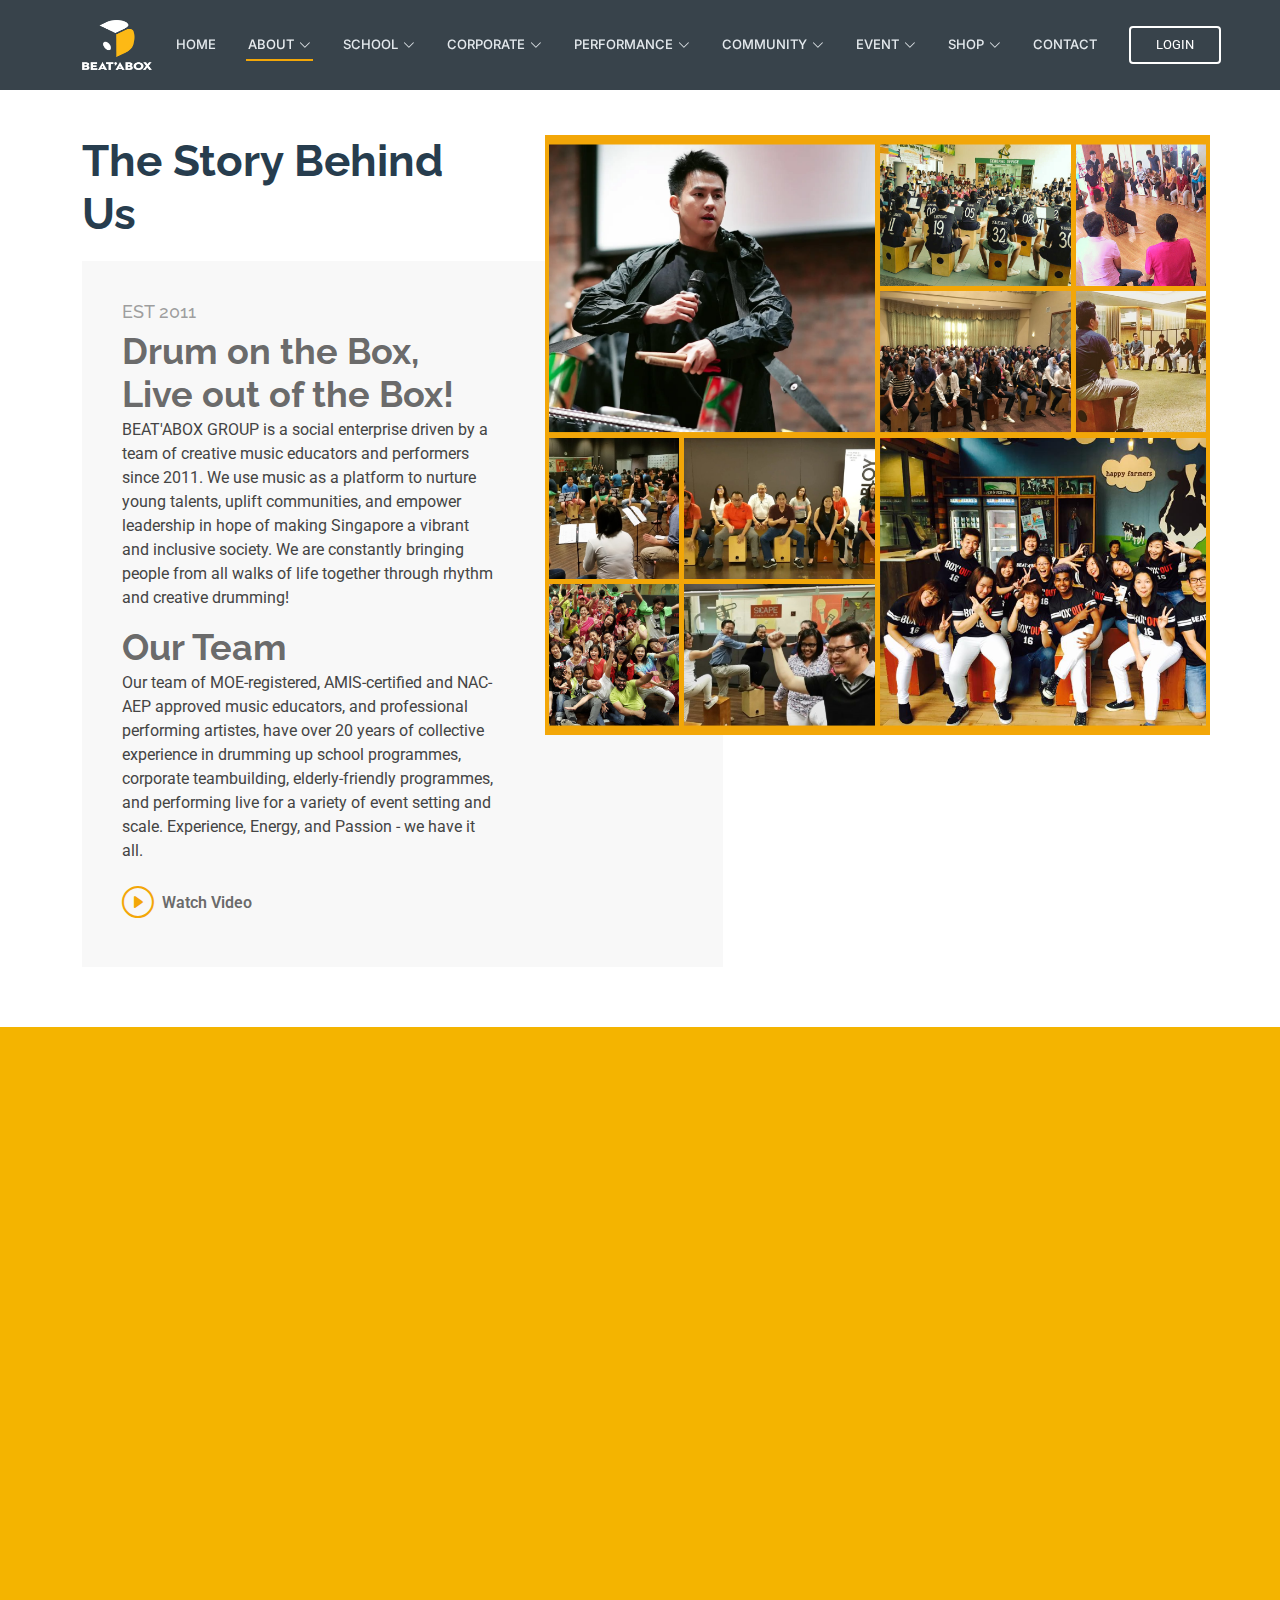
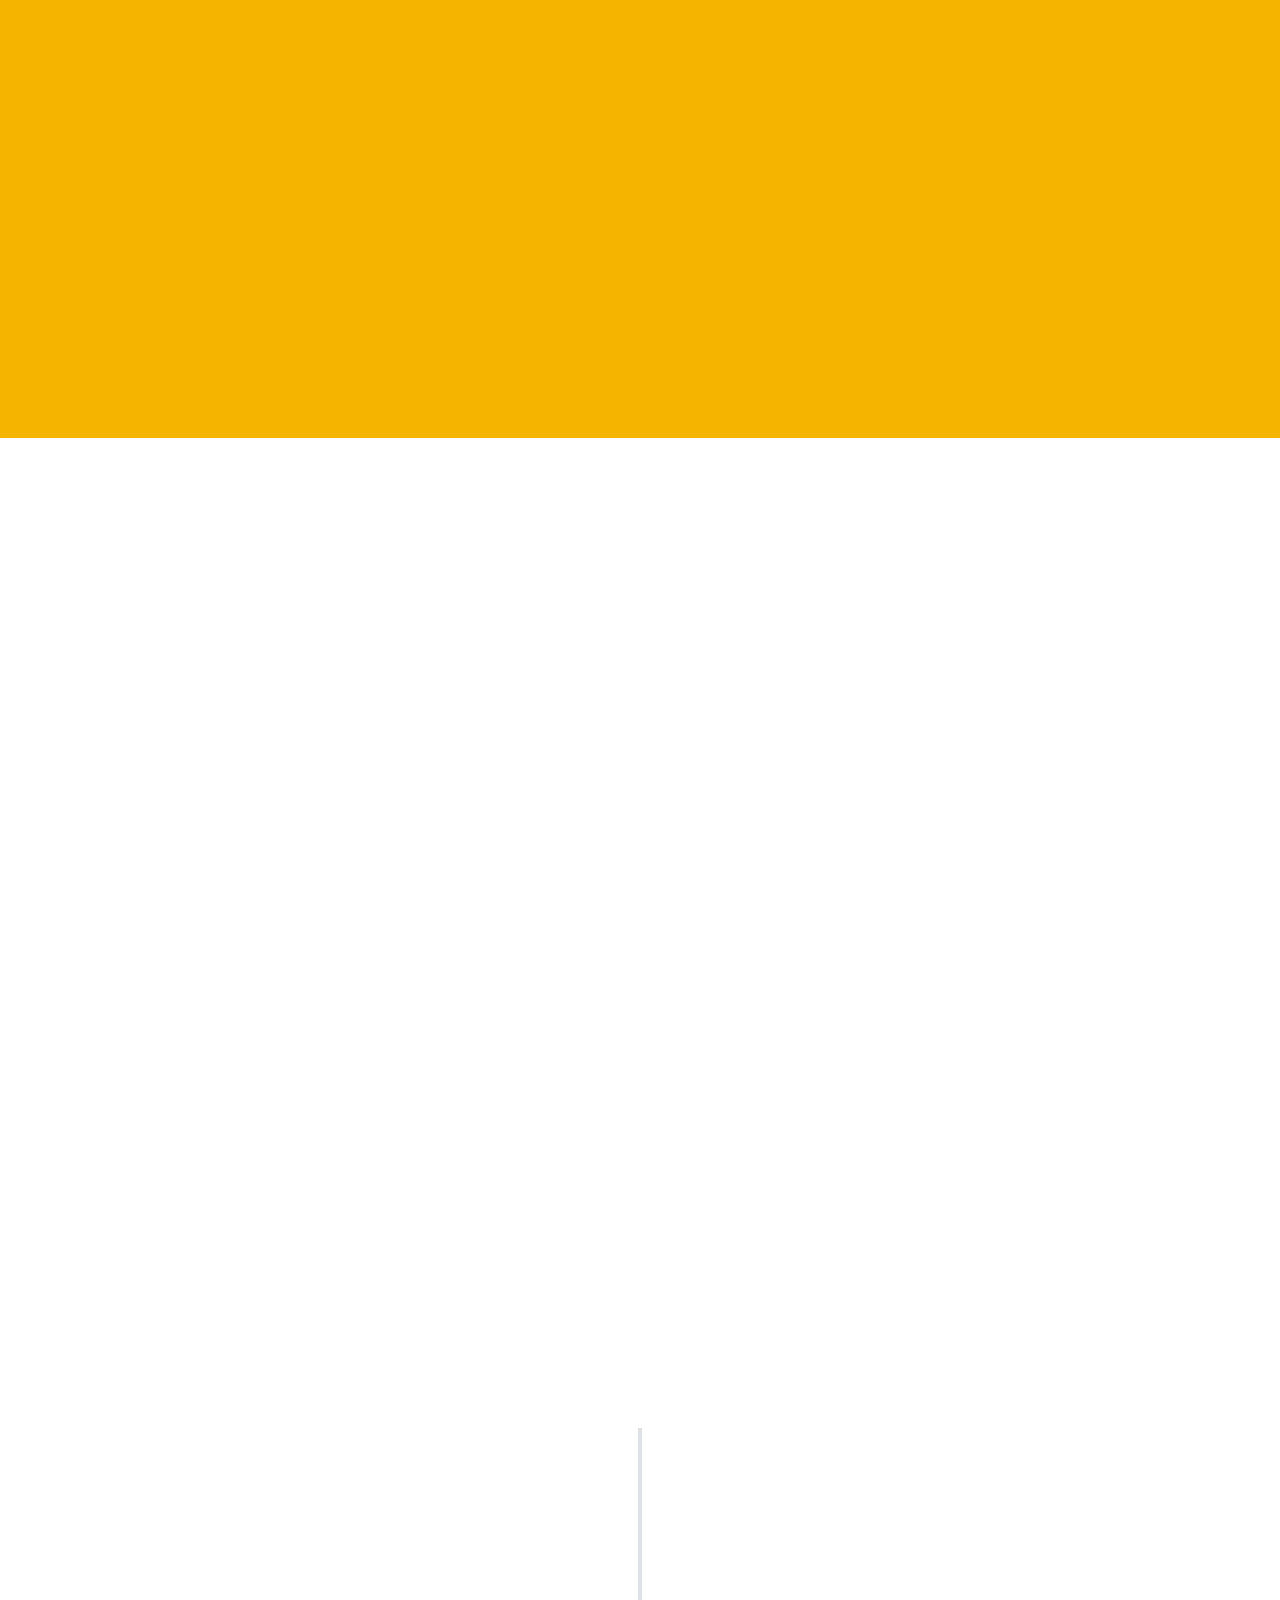
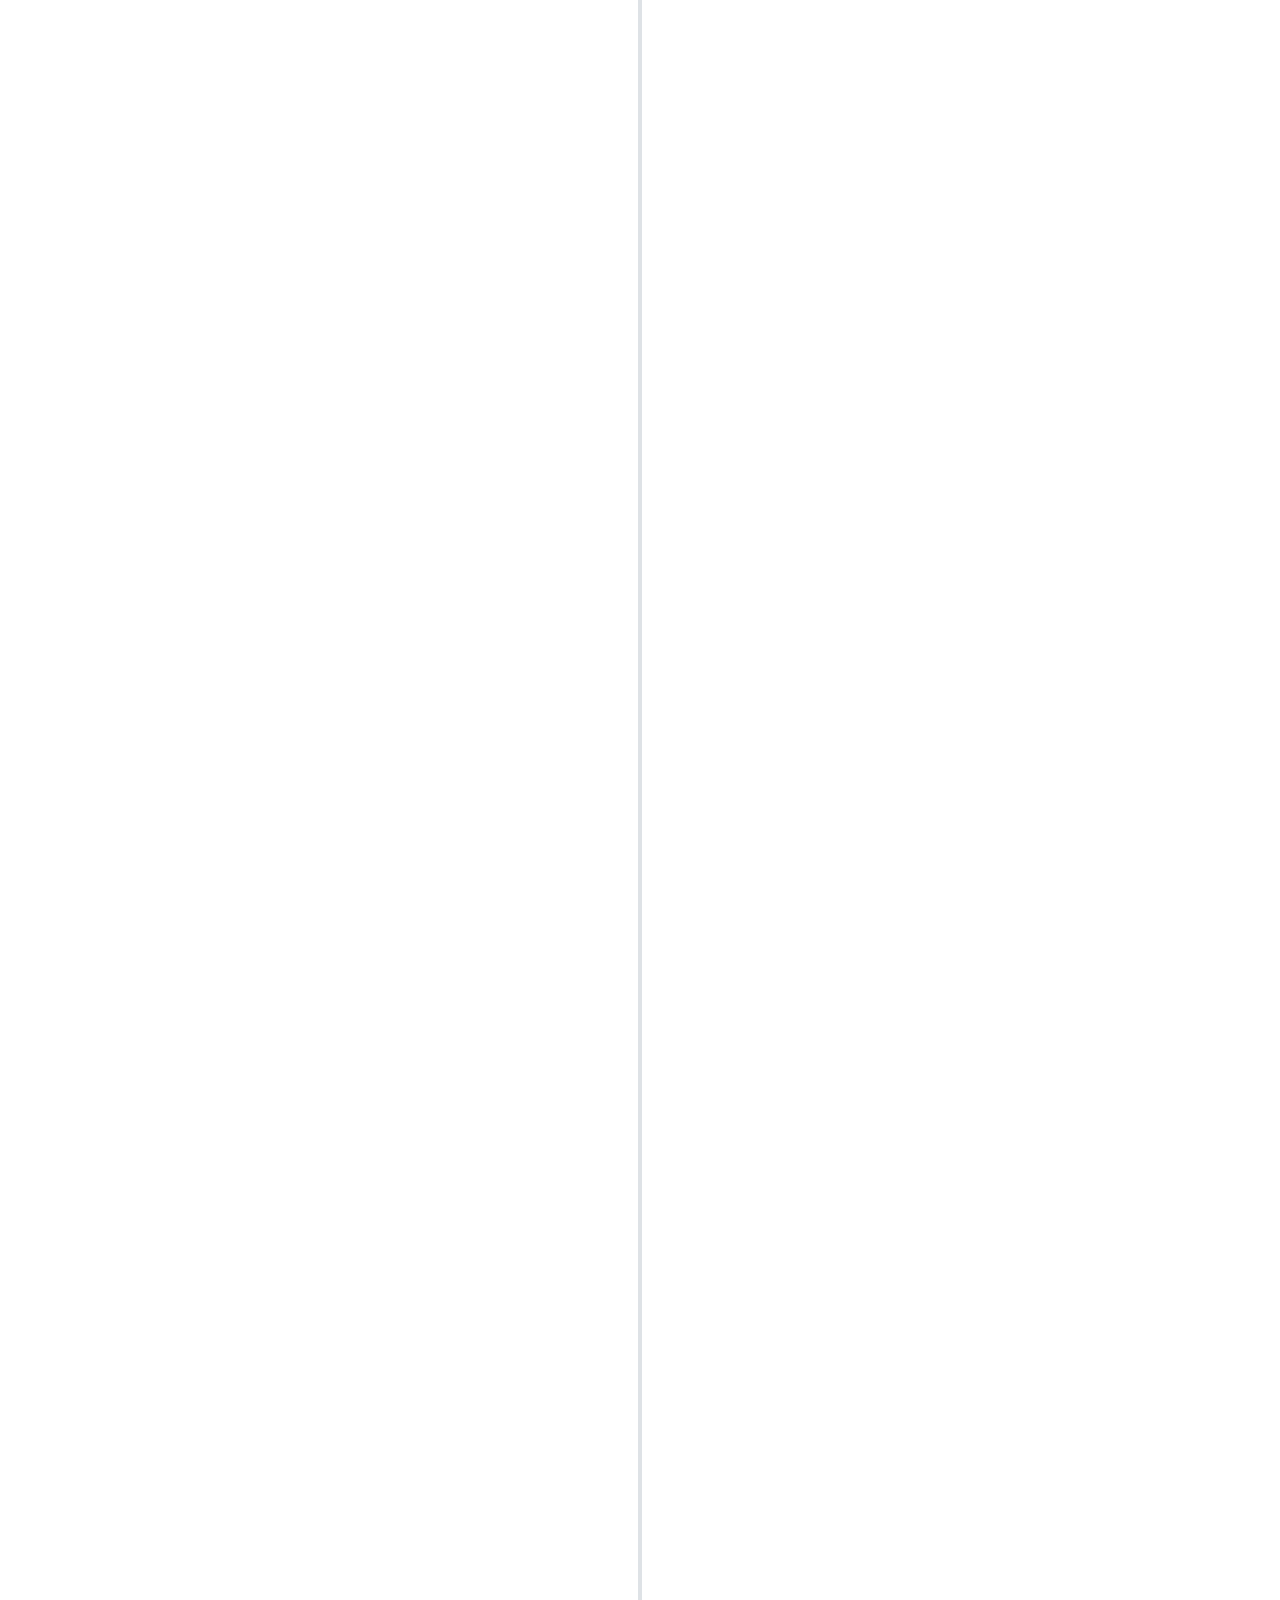
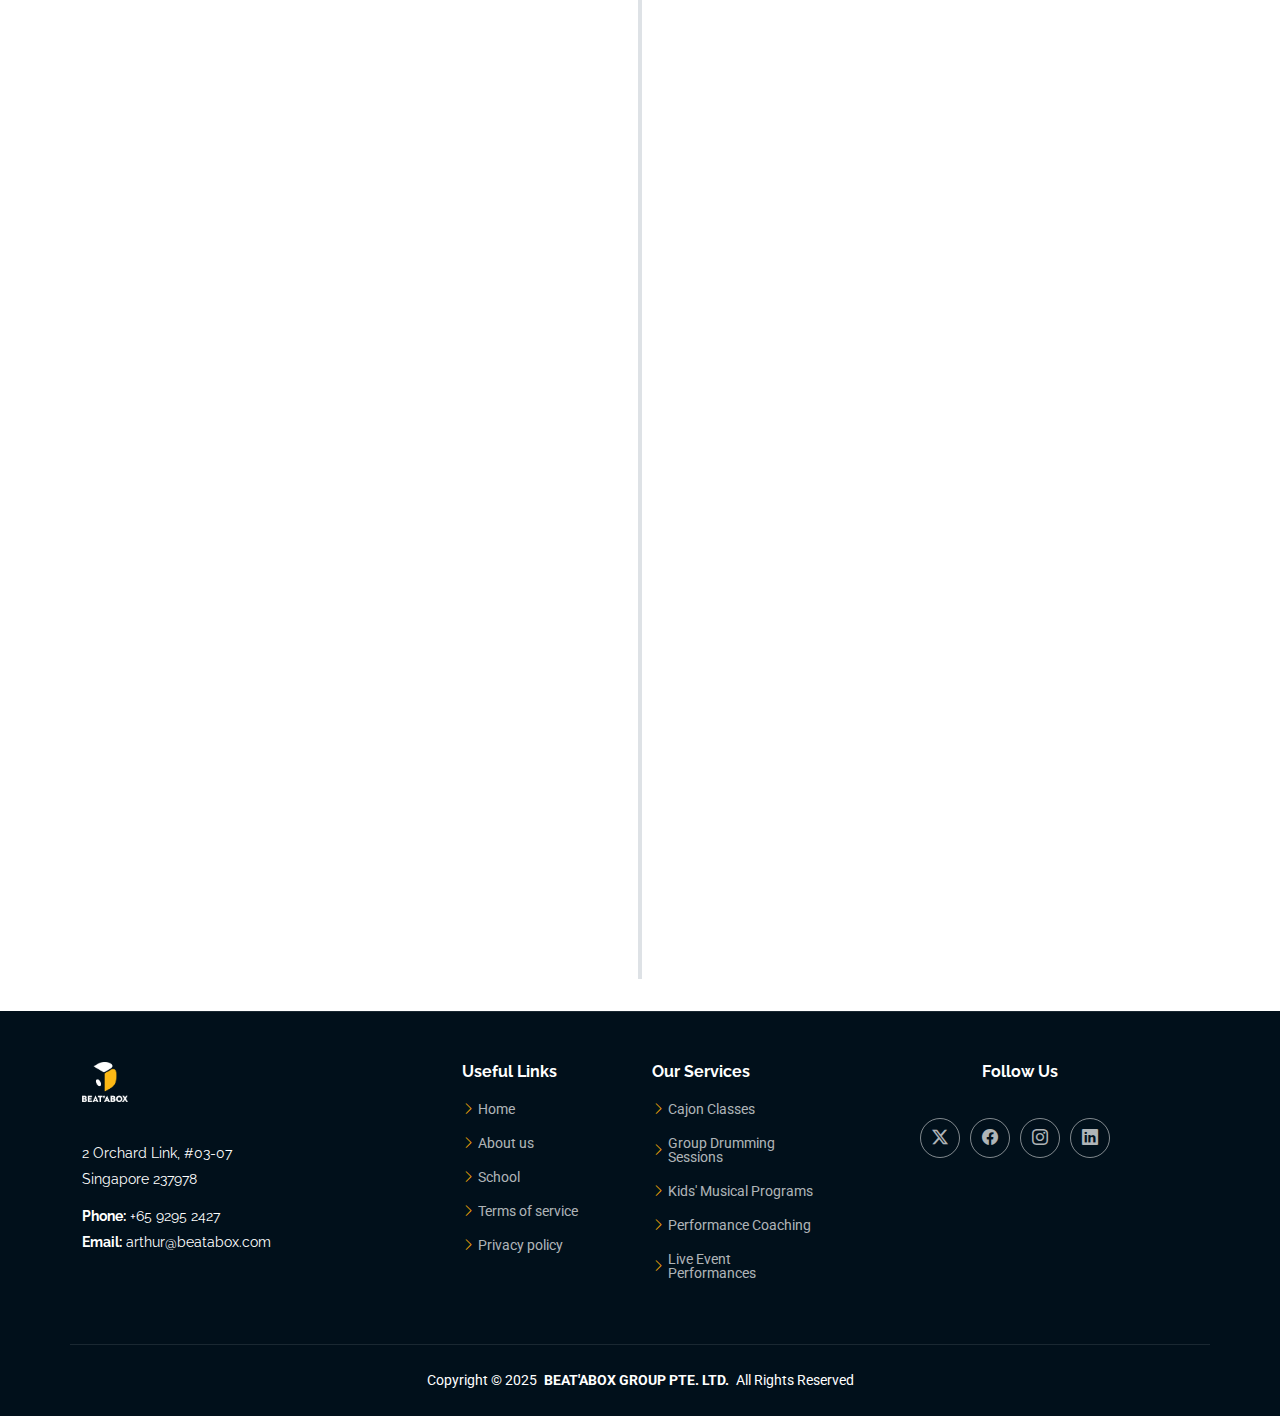
==== about.html @ a577ad25 "Initial commit" ====
<!DOCTYPE html>
<html lang="en">

<head>
  <meta charset="utf-8">
  <meta content="width=device-width, initial-scale=1.0" name="viewport">
  <title>BEAT'ABOX - Singapore's Largest Cajon School | Music & Performances</title>
  <meta name="description" content="">
  <meta name="keywords" content="">

  <!-- Favicons -->
  <link href="assets/media/beatabox-fav.ico" rel="icon">
  <link href="assets/img/apple-touch-icon.png" rel="apple-touch-icon">

  <!-- Fonts -->
  <link href="https://fonts.googleapis.com" rel="preconnect">
  <link href="https://fonts.gstatic.com" rel="preconnect" crossorigin>
  <link href="https://fonts.googleapis.com/css2?family=Roboto:ital,wght@0,100;0,300;0,400;0,500;0,700;0,900;1,100;1,300;1,400;1,500;1,700;1,900&family=Raleway:ital,wght@0,100;0,200;0,300;0,400;0,500;0,600;0,700;0,800;0,900;1,100;1,200;1,300;1,400;1,500;1,600;1,700;1,800;1,900&family=Inter:wght@100;200;300;400;500;600;700;800;900&display=swap" rel="stylesheet">

  <!-- Vendor CSS Files -->
  <link href="assets/vendor/bootstrap/css/bootstrap.min.css" rel="stylesheet">
  <link href="assets/vendor/bootstrap-icons/bootstrap-icons.css" rel="stylesheet">
  <link href="assets/vendor/aos/aos.css" rel="stylesheet">
  <link href="assets/vendor/glightbox/css/glightbox.min.css" rel="stylesheet">
  <link href="assets/vendor/swiper/swiper-bundle.min.css" rel="stylesheet">

  <!-- Main CSS File -->
  <link href="assets/css/main.css" rel="stylesheet">

</head>
<body class="about-page">

    <header id="header" class="header about-head d-flex align-items-center fixed-top">
        <div class="container-fluid container-xl position-relative d-flex align-items-center">
    
          <a href="index.html" class="logo d-flex align-items-center me-auto">
            <!-- Uncomment the line below if you also wish to use an image logo -->
            <!-- <img src="assets/img/logo.png" alt=""> -->
            <img src="assets/media/Beatabox_Logo.png" alt="beatabox-logo">
          </a>
    
          <nav id="navmenu" class="navmenu">
            <ul>
              <li><a href="index.html">HOME</a></li>
    
              <li class="dropdown"><a href="#about" class="active"><span>ABOUT</span> <i class="bi bi-chevron-down toggle-dropdown"></i></a>
                <ul>
                  <li><a href="about.html#about">OUR STORY</a></li>
                  <li><a href="about.html#founder">OUR FOUNDER</a></li> 
                  <li><a href="about.html#mission">OUR PORTFOLIO</a></li>
                </ul>
              </li>
    
              <li class="dropdown"><a href="school.html"><span>SCHOOL</span> <i class="bi bi-chevron-down toggle-dropdown"></i></a>
                <ul>
                  <li><a href="school.html#nac-aep-school">NAC-AEP PROGRAMMES</a></li>
                  <li><a href="school.html#moe-school">MOE PROGRAMMES</a></li>
                  <li><a href="school.html#enrichment">ENRICHMENT WORKSHOPS</a></li>
                  <li><a href="school.html#assembly">ASSEMBLY PROGRAMMES</a></li>
                  <li><a href="school.html#international">INTERNATIONAL SCHOOLS</a></li>
                  <li><a href="school.html#cajon">CAJON CLASS</a></li>
                </ul>
              </li>
    
              <li class="dropdown"><a href="corporate.html"><span>CORPORATE</span> <i class="bi bi-chevron-down toggle-dropdown"></i></a>
                <ul>
                  <li><a href="corporate.html#corporate">TEAM BUILDING</a></li>
                  <li><a href="corporate.html#corporate">PERFORMANCE TRAINING</a></li>
                  <li><a href="corporate.html#corporate">CREATIVE CONSULTANCY</a></li>
                </ul>
              </li>
    
              <li class="dropdown"><a href="performance.html"><span>PERFORMANCE</span> <i class="bi bi-chevron-down toggle-dropdown"></i></a>
                <ul>
                  <li><a href="performance.html#dnd-show">D&D SHOW</a></li>
                  <li><a href="performance.html#opening-ceremony">OPENING CEREMONY</a></li>
                  <li><a href="performance.html#festive-themed">FESTIVE THEMED</a></li>
                </ul>
              </li>
    
              <li class="dropdown"><a href="community.html"><span>COMMUNITY</span> <i class="bi bi-chevron-down toggle-dropdown"></i></a>
                <ul>
                  <li><a href="community.html#weCare">WECARE PROGRAMMES</a></li>
                  <li><a href="community.html#holistic">HOLISTIC PROGRAMMES</a></li>
                  <li><a href="community.html#festive">FESTIVE PROGRAMMES</a></li>
                </ul>
              </li>
    
              <li class="dropdown"><a href="event.html"><span>EVENT</span> <i class="bi bi-chevron-down toggle-dropdown"></i></a>
                <ul>
                  <li><a href="event.html#box-out">BOX'OUT</a></li>
                  <li><a href="event.html#co-branded">CO-BRANDED FESTIVALS</a></li>
                  <li><a href="event.html#sustainable">SUSTAINABLE INITIATIVES</a></li>
                  <li><a href="event.html#pop-up">POP-UP KIOSKS</a></li>
                  <li><a href="event.html#accelerate">ACCELERATE MASTERCLASSES</a></li>
                </ul>
              </li>
    
              <li class="dropdown"><a href="shop.html"><span>SHOP</span> <i class="bi bi-chevron-down toggle-dropdown"></i></a>
                <ul>
                  <li><a href="shop.html">CART</a></li>
                  <li><a href="shop.html">CHECKOUT</a></li>
                </ul>
              </li>
    
              <li><a href="contact.html">CONTACT</a></li>
            </ul>
            <i class="mobile-nav-toggle d-xl-none bi bi-list"></i>
          </nav>
    
          <a class="cta-btn" href="login.html">LOGIN</a>
    
        </div>
      </header>

  <main class="main">


    <!-- About Section -->
    <section id="about" class="about section about-main">

      <div class="container">

        <div class="row position-relative">

          <div class="col-lg-7 about-img" data-aos="zoom-out" data-aos-delay="200">
            <img src="assets/media/About/photo-collage.png"  class="glightbox" style="border: #f3a708 4px solid;">
            </div>

          <div class="col-lg-7" data-aos="fade-up" data-aos-delay="100">
            <h2 class="inner-title">The Story Behind Us</h2>
            <div class="our-story">
              <h4>Est 2011</h4>
              <h3 style="margin-bottom: 2px;">Drum on the Box, Live out of the Box!</h3>
              <p>BEAT'ABOX GROUP is a social enterprise driven by a team of creative music educators and performers since 2011. We use music as a platform to nurture young talents, 
                uplift communities,  and empower leadership in hope of making Singapore a vibrant and inclusive society. We are constantly bringing people from all walks of life 
                together through rhythm and creative drumming!</p>
             
                <h3 style="margin-bottom: 2px;">Our Team</h3>
                <p>Our team of MOE-registered, AMIS-certified and NAC-AEP approved music educators, and professional performing artistes, 
                  have over  20 years of collective experience in drumming up school programmes, corporate teambuilding, elderly-friendly programmes, 
                  and performing live for a variety of event setting and scale. Experience, Energy, and Passion - we have it all. </p>

              <div class="watch-video d-flex align-items-center position-relative">
                <i class="bi bi-play-circle"></i>
                <a href="assets/media/About/fire.mp4?autoplay=1" class="glightbox stretched-link">Watch Video</a>
              </div>
            </div>
          </div>

        </div>

      </div>

    </section><!-- /About Section -->
 
    <!-- founder Section -->
    <section id="founder" class="founder section mustard-orange about founder-main">
      <div class="container">

        <div class="row position-relative">

          <div class="col-lg-7 about-img" data-aos="zoom-out" data-aos-delay="200">
            <img src="assets/media/About/arthur choo.png"  class="glightbox" style="border: #696764 4px solid;">
            </div>

          <div class="col-lg-7" data-aos="fade-up" data-aos-delay="100">
            <h2 class="inner-title">Our Founder/Chief Educator</h2>
            <div class="our-story">
              <h3 style="margin-bottom: 2px;">Arthur Choo</h3>
              <p>Arthur is an established Singaporean music entrepreneur-educator with over 20 years of teaching and performing experience. 
                Fondly remembered as the man who started with one cajon, he founded BEAT’ABOX in 2011 with the ambition to create a vibrant arts scene in Singapore. 
                Over the years, BEAT’ABOX GROUP has grown to become Singapore’s leading Cajon powerhouse, delivering over 300 performances and workshops to more 
                than 30,000 participants across the region. </p>
             
                <p>As a business owner, Arthur is attuned to current affairs and environmental issues. He recognises the importance of spearheading sustainability efforts, 
                  especially for a small country like Singapore. After months of R&D, he successfully piloted the first series of green drums and launched Singapore’s 
                  first innovative-recycled drumming group, Green Drumming. After an electrifying debut performance at Singapore Expo in 2019, Green Drumming continued to make a 
                  sustainable statement at numerous prolific events including Singapore Countdown, Chinese New Year, National Day Parade, and F1 Grand Prix. Today, 
                  Green Drumming has evolved into a full-fledged creative service provider for performances, school programmes, corporate teambuilding and community initiatives.</p>

            </div>
          </div>

        </div>

      </div>
    </section><!-- /founder Section -->

    <!-- mission Section -->
    <section id="mission" class="mission section">

      <div class="container" data-aos="fade-up">
        <div class="our-story sub-story" data-aos="fade-up" data-aos-delay="100" >
        <p>In 2020, Arthur emerged as one of the winners for the Singapore Young Entrepreneurs Award (SYEA) Quality Education and Responsible Supply Chain categories. 
          During the pandemic, he pivoted BEAT’ABOX Group and Green Drumming to provide online tutorials, empowering over 500 students to stay socially engaged through rhythm.</p>

          <p>In 2023, Arthur attained a Doctorate in Philosophy (Social Works) and is currently taking his Doctorate in Business Administration.</p>

          <p>With Artificial Intelligence (AI) now making waves across industries including the arts, he is inspired to bridge the gap between technology and humanity. 
            He recently founded A.I.R Technology Pte Ltd, an innovative company specialising in developing rhythm-based mobile applications with a mission to foster 
            greater inclusivity in society. The company’s first rhythm game application, Air Drumming is currently under development. </p>
        </div>
      </div>

      <!-- Section Title -->
      <div class="container section-title mt-5" data-aos="fade-up">
        <h2>What We Stand For</h2>
        <p>Our Purpose, Passion, and Path</p>
      </div><!-- End Section Title -->

      <div class="container" data-aos="fade-up" data-aos-delay="100">

        <div class="row gy-4">

          <div class="col-lg-4 col-md-6" data-aos="fade-up" data-aos-delay="100">
            <div class="mission-item item-cyan position-relative">
              <div class="icon">
                <svg width="100" height="100" viewBox="0 0 600 600" xmlns="http://www.w3.org/2000/svg">
                  <path stroke="none" stroke-width="0" fill="#f5f5f5" d="M300,521.0016835830174C376.1290562159157,517.8887921683347,466.0731472004068,529.7835943286574,510.70327084640275,468.03025145048787C554.3714126377745,407.6079735673963,508.03601936045806,328.9844924480964,491.2728898941984,256.3432110539036C474.5976632858925,184.082847569629,479.9380746630129,96.60480741107993,416.23090153303,58.64404602377083C348.86323505073057,18.502131276798302,261.93793281208167,40.57373210992963,193.5410806939664,78.93577620505333C130.42746243093433,114.334589627462,98.30271207620316,179.96522072025542,76.75703585869454,249.04625023123273C51.97151888228291,328.5150500222984,13.704378332031375,421.85034740162234,66.52175969318436,486.19268352777647C119.04800174914682,550.1803526380478,217.28368757567262,524.383925680826,300,521.0016835830174"></path>
                </svg>
                <i class="bi bi-bounding-box-circles"></i>
              </div>
              <a class="stretched-link">
                <h3>Our Mission</h3>
              </a>
              <p>Make rhythm possible for everyone, To inspire creativity, foster community, and promote sustainability through the power of rhythm.</p>
            </div>
          </div>

          <div class="col-lg-4 col-md-6" data-aos="fade-up" data-aos-delay="200">
            <div class="mission-item item-orange position-relative">
              <div class="icon">
                <svg width="100" height="100" viewBox="0 0 600 600" xmlns="http://www.w3.org/2000/svg">
                  <path stroke="none" stroke-width="0" fill="#f5f5f5" d="M300,582.0697525312426C382.5290701553225,586.8405444964366,449.9789794690241,525.3245884688669,502.5850820975895,461.55621195738473C556.606425686781,396.0723002908107,615.8543463187945,314.28637112970534,586.6730223649479,234.56875336149918C558.9533121215079,158.8439757836574,454.9685369536778,164.00468322053177,381.49747125262974,130.76875717737553C312.15926192815925,99.40240125094834,248.97055460311594,18.661163978235184,179.8680185752513,50.54337015887873C110.5421016452524,82.52863877960104,119.82277516462835,180.83849132639028,109.12597500060166,256.43424936330496C100.08760227029461,320.3096726198365,92.17705696193138,384.0621239912766,124.79988738764834,439.7174275375508C164.83382741302287,508.01625554203684,220.96474134820875,577.5009287672846,300,582.0697525312426"></path>
                </svg>
                <i class="bi bi-easel"></i>
              </div>
              <a class="stretched-link">
                <h3>Our Vision</h3>
              </a>
              <p>Be the leading rhythm-based edutainment provider in the world where music unites, inspires, and drives positive change with sustainability at its core.</p>
            </div>
          </div>

          <div class="col-lg-4 col-md-6" data-aos="fade-up" data-aos-delay="300">
            <div class="mission-item item-teal position-relative">
              <div class="icon">
                <svg width="100" height="100" viewBox="0 0 600 600" xmlns="http://www.w3.org/2000/svg">
                  <path stroke="none" stroke-width="0" fill="#f5f5f5" d="M300,541.5067337569781C382.14930387511276,545.0595476570109,479.8736841581634,548.3450877840088,526.4010558755058,480.5488172755941C571.5218469581645,414.80211281144784,517.5187510058486,332.0715597781072,496.52539010469104,255.14436215662573C477.37192572678356,184.95920475031193,473.57363656557914,105.61284051026155,413.0603344069578,65.22779650032875C343.27470386102294,18.654635553484475,251.2091493199835,5.337323636656869,175.0934190732945,40.62881213300186C97.87086631185822,76.43348514350839,51.98124368387456,156.15599469081315,36.44837278890362,239.84606092416172C21.716077023791087,319.22268207091537,43.775223500013084,401.1760424656574,96.891909868211,461.97329694683043C147.22146801428983,519.5804099606455,223.5754009179313,538.201503339737,300,541.5067337569781"></path>
                </svg>
                <i class="bi bi-calendar4-week"></i>
              </div>
              <a class="stretched-link">
                <h3>Our Journey</h3>
              </a>
              <p>Drumming the rhythm of life for over a decade, From one cajon to Singapore’s rhythmic powerhouse, we’ve empowered communities and pioneered Green Drumming to make music inclusive and impactful.</p>
            </div>
          </div>

        </div>

      </div>

    </section><!-- /mission Section -->

    <!-- timeline Section -->
    <section id="timeline" class="timeline section">

      <!-- Section Title -->
      <div class="container section-title" data-aos="fade-up">
        <h2>Our Timeline</h2>
        <p>The Rhythm of Our Growth</p>
      </div><!-- End Section Title -->

      <div class="container" data-aos="fade-up" data-aos-delay="100">

        <div class="timeline">
          <!-- 2011 -->
          <div class="timeline-item" data-aos="fade-up" data-aos-delay="100">
            <div class="timeline-point"></div>
            <div class="timeline-content">
              <h5>2011</h5>
              <p>Founded BEAT'ABOX group with a mission to inspire and empower everyone through rhythm.</p>
            </div>
          </div>
          <!-- 2012 -->
          <div class="timeline-item" data-aos="fade-up" data-aos-delay="200">
            <div class="timeline-point"></div>
            <div class="timeline-content">
              <h5>2012</h5>
              <p>First official public performance and setting the tone for our future growth.</p>
            </div>
          </div>

          <!-- 2013 -->
          <div class="timeline-item" data-aos="fade-up" data-aos-delay="100">
            <div class="timeline-point"></div>
            <div class="timeline-content">
              <h5>2013</h5>
              <p>Bringing over 1,000 individuals together at Singapore's Largest Cajon Festival, BOX'OUT.</p>
            </div>
          </div>

          <!-- 2014 -->
          <div class="timeline-item" data-aos="fade-up" data-aos-delay="200">
            <div class="timeline-point"></div>
            <div class="timeline-content">
              <h5>2014</h5>
              <p>BOX'OUT returns for second edition, bigger and better, we brought together a larger audience.</p>
            </div>
          </div>

          <!-- 2015 -->
          <div class="timeline-item" data-aos="fade-up" data-aos-delay="100">
            <div class="timeline-point"></div>
            <div class="timeline-content">
              <h5>2015</h5>
              <p>Celebrating Youth & Music at SHINE Festival, Representing Singapore at Sacheon Percussion Festival, and BOX'OUT's Final Edition</p>
            </div>
          </div>
    
          <!-- 2016 -->
          <div class="timeline-item" data-aos="fade-up" data-aos-delay="200">
            <div class="timeline-point"></div>
            <div class="timeline-content">
              <h5>2016</h5>
              <p>Performed at President Star Charity ShowCelebrating the new year with Singaporeans live at MediaCorp Countdown Party</p>
            </div>
          </div>
    
          <!-- 2017 -->
          <div class="timeline-item" data-aos="fade-up" data-aos-delay="100">
            <div class="timeline-point"></div>
            <div class="timeline-content">
              <h5>2017</h5>
              <p>Beat'ABox had the honor of performing at the prestigious Crescendo Musical, an event that brought together exceptional talent from across the region.</p>
            </div>
          </div>
    
          <!-- 2018 -->
          <div class="timeline-item" data-aos="fade-up" data-aos-delay="200">
            <div class="timeline-point"></div>
            <div class="timeline-content">
              <h5>2018</h5>
              <p>Expanded to include corporate teambuilding and community outreach programs.</p>
            </div>
          </div>

          <!-- 2019 -->
          <div class="timeline-item" data-aos="fade-up" data-aos-delay="100">
            <div class="timeline-point"></div>
            <div class="timeline-content">
              <h5>2019</h5>
              <p>Spearheading sustainable arts with Green Drumming by BEAT'ABOX, Celebrating Chinese New Year with Singaporeans live on MediaCorp Ch8.</p>
            </div>
          </div>

          <!-- 2020 -->
          <div class="timeline-item" data-aos="fade-up" data-aos-delay="200">
            <div class="timeline-point"></div>
            <div class="timeline-content">
              <h5>2020</h5>
              <p>Hyping up the crowd live at Singapore Countdown Party</p>
            </div>
          </div>

          <!-- 2021 -->
          <div class="timeline-item" data-aos="fade-up" data-aos-delay="100">
            <div class="timeline-point"></div>
            <div class="timeline-content">
              <h5>2021</h5>
              <p>Released "Together Now" music video with 500+ youth talents, surpassing 100,000 views. Partnered with NAC to create a 5-episode Cajon tutorial series, engaging youths during the pandemic.</p>
            </div>
          </div>

          <!-- 2022 -->
          <div class="timeline-item" data-aos="fade-up" data-aos-delay="200">
            <div class="timeline-point"></div>
            <div class="timeline-content">
              <h5>2022 & Beyond</h5>
              <p>Empowering over 10,000 Singaporeans from all walks of life, ages, sectors with rhythm!
                Drumming up joy and fun with schools, corporates, government organisations, NGOs</p>
            </div>
          </div>

        </div>

      </div>

    </section><!-- /Clients Section -->

  </main>

  <footer id="footer" class="footer dark-background">

    <div class="container footer-top">
      <div class="row gy-4">
        <div class="col-lg-4 col-md-6 footer-about">
          <a href="index.html" class="logo d-flex align-items-center">
            <img src="assets/media/Beatabox_Logo.png" alt="beatabox-logo">
          </a>
          <div class="footer-contact pt-3">
            <p>2 Orchard Link, #03-07</p>
            <p>Singapore 237978</p>
            <p class="mt-3"><strong>Phone:</strong> <span>+65 9295 2427</span></p>
            <p><strong>Email:</strong> <span>arthur@beatabox.com</span></p>
          </div>
        </div>

        <div class="col-lg-2 col-md-3 footer-links">
          <h4>Useful Links</h4>
          <ul>
            <li><i class="bi bi-chevron-right"></i> <a href="index.html">Home</a></li>
            <li><i class="bi bi-chevron-right"></i> <a href="#about">About us</a></li>
            <li><i class="bi bi-chevron-right"></i> <a href="school.html">School</a></li>
            <li><i class="bi bi-chevron-right"></i> <a href="#">Terms of service</a></li>
            <li><i class="bi bi-chevron-right"></i> <a href="#">Privacy policy</a></li>
          </ul>
        </div>

        <div class="col-lg-2 col-md-3 footer-links">
          <h4>Our Services</h4>
          <ul>
            <li><i class="bi bi-chevron-right"></i> <a href="contact.html">Cajon Classes</a></li>
            <li><i class="bi bi-chevron-right"></i> <a href="contact.html">Group Drumming Sessions</a></li>
            <li><i class="bi bi-chevron-right"></i> <a href="contact.html">Kids' Musical Programs</a></li>
            <li><i class="bi bi-chevron-right"></i> <a href="contact.html">Performance Coaching</a></li>
            <li><i class="bi bi-chevron-right"></i> <a href="contact.html">Live Event Performances</a></li>
          </ul>
        </div>

        <div class="col-lg-4 col-md-12 " style="justify-items: center;">
          <h4>Follow Us</h4>
            <div class="social-links d-flex mt-4">
              <a href=""><i class="bi bi-twitter-x"></i></a>
              <a href=""><i class="bi bi-facebook"></i></a>
              <a href="https://instagram.com/beataboxsg"><i class="bi bi-instagram"></i></a>
              <a href=""><i class="bi bi-linkedin"></i></a>
            </div>
        </div>

      </div>
    </div>

    <div class="container copyright text-center mt-4">
      <p>Copyright <span>© 2025</span> <strong class="px-1 sitename">BEAT'ABOX GROUP PTE. LTD.</strong> <span>All Rights Reserved</span></p>
    </div>

  </footer>

  <!-- Scroll Top -->
  <a href="#" id="scroll-top" class="scroll-top d-flex align-items-center justify-content-center"><i class="bi bi-arrow-up-short"></i></a>

  <!-- Preloader -->
  <div id="preloader"></div>

  <!-- Vendor JS Files -->
  <script src="assets/vendor/bootstrap/js/bootstrap.bundle.min.js"></script>
  <script src="assets/vendor/php-email-form/validate.js"></script>
  <script src="assets/vendor/aos/aos.js"></script>
  <script src="assets/vendor/glightbox/js/glightbox.min.js"></script>
  <script src="assets/vendor/purecounter/purecounter_vanilla.js"></script>
  <script src="assets/vendor/swiper/swiper-bundle.min.js"></script>
  <script src="assets/vendor/imagesloaded/imagesloaded.pkgd.min.js"></script>
  <script src="assets/vendor/isotope-layout/isotope.pkgd.min.js"></script>

  <!-- Main JS File -->
  <script src="assets/js/main.js"></script>

</body>

</html>
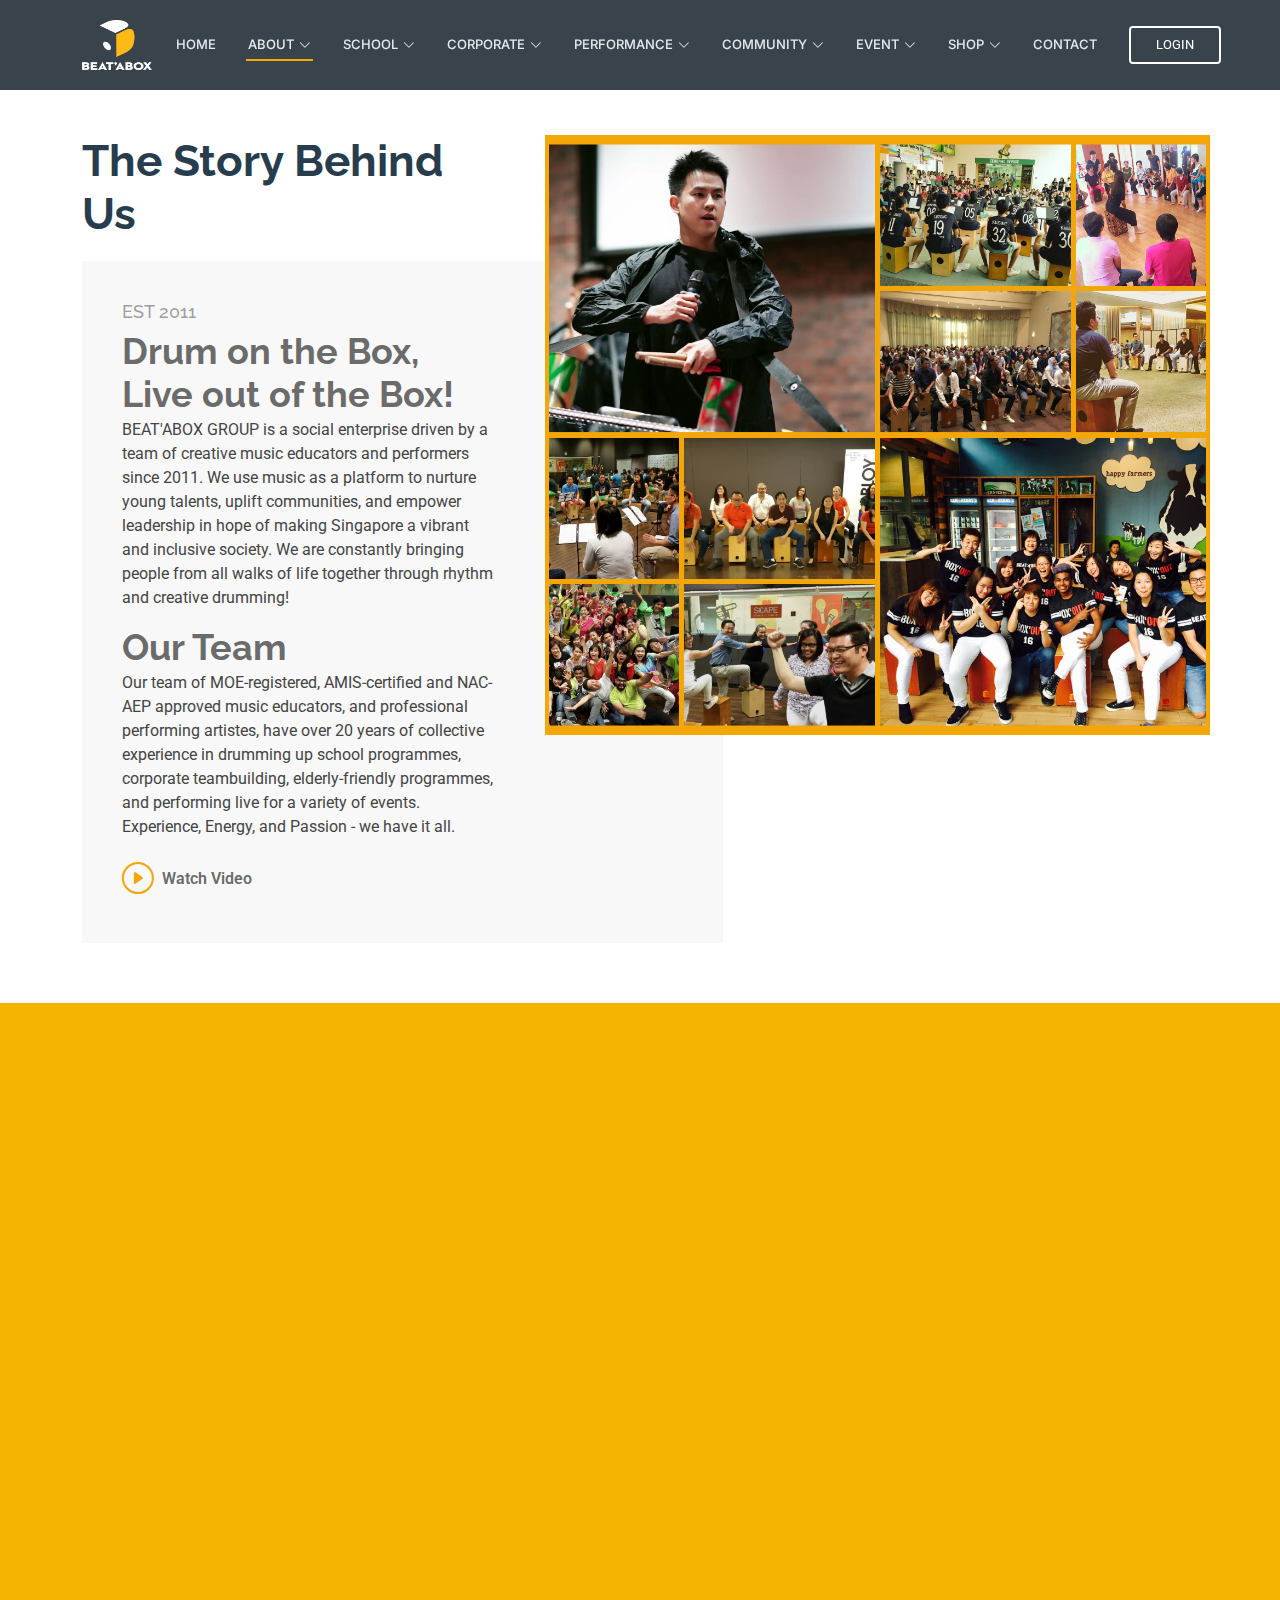
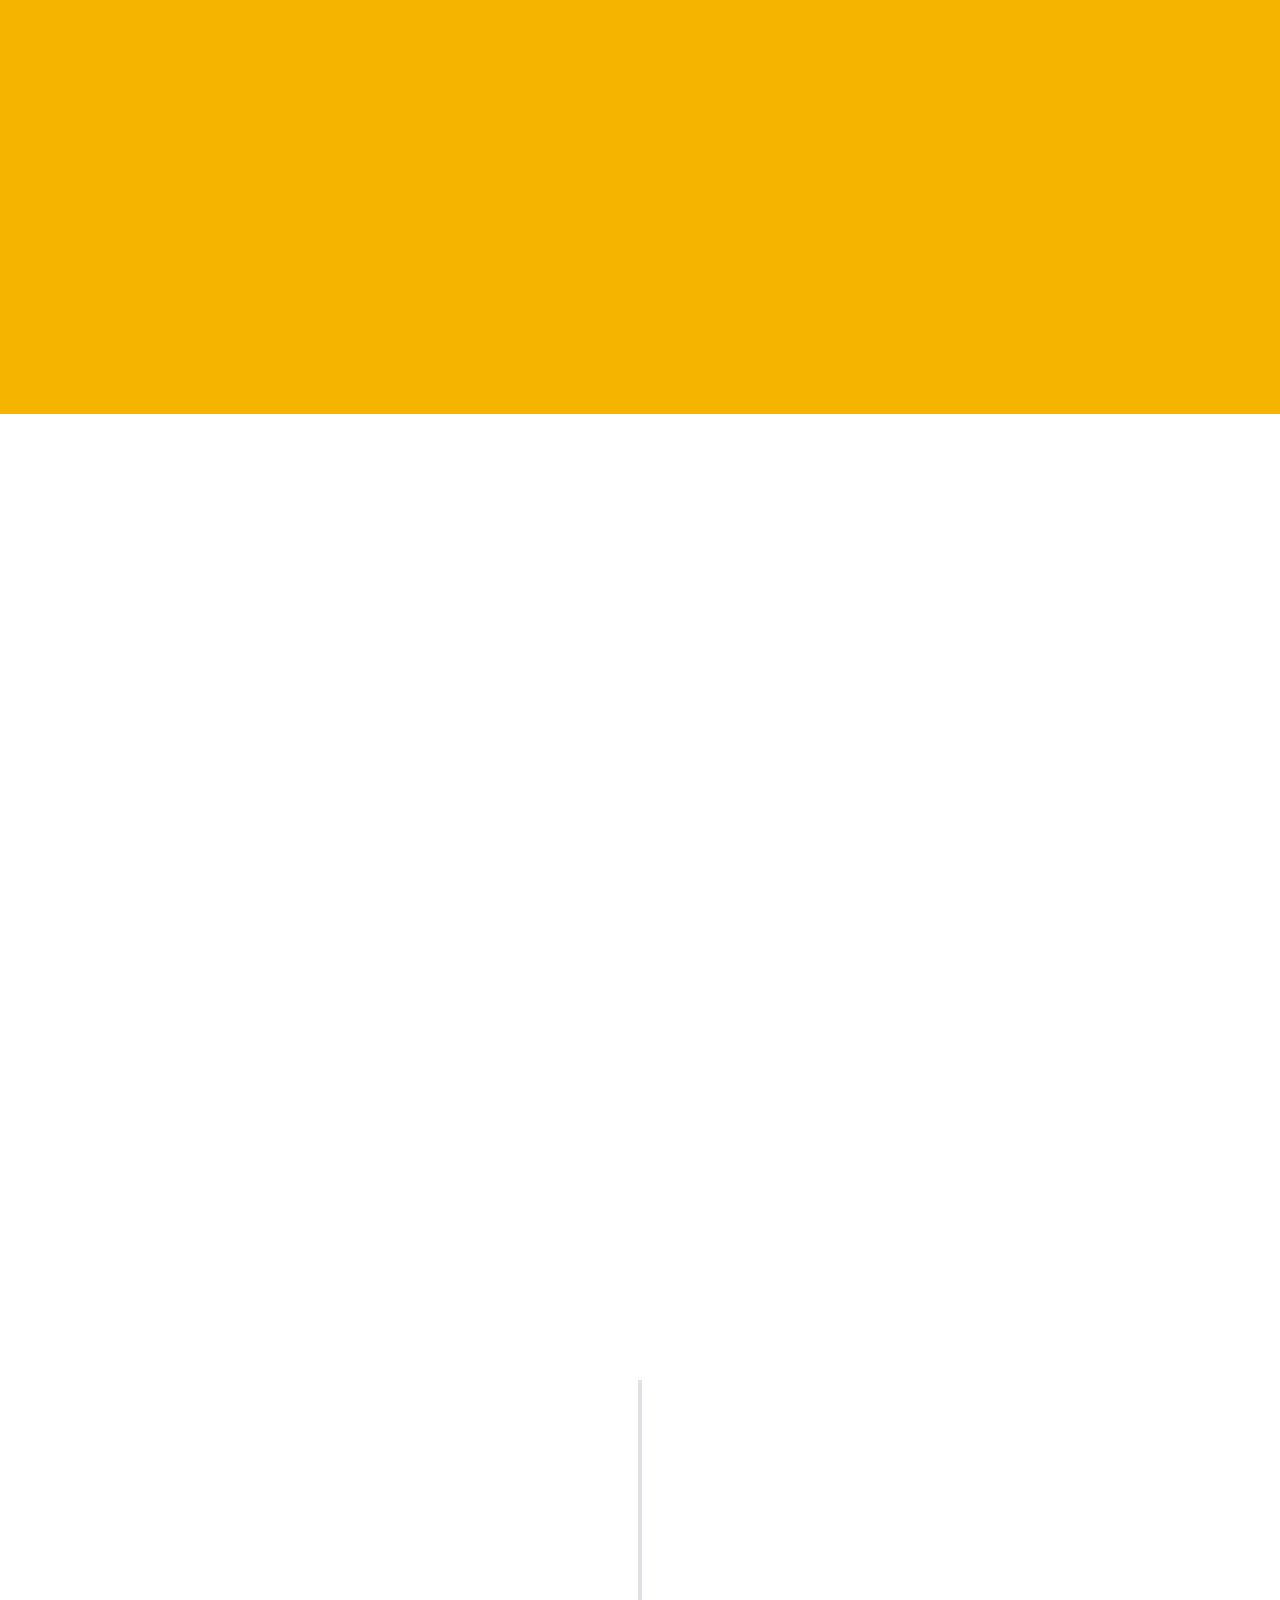
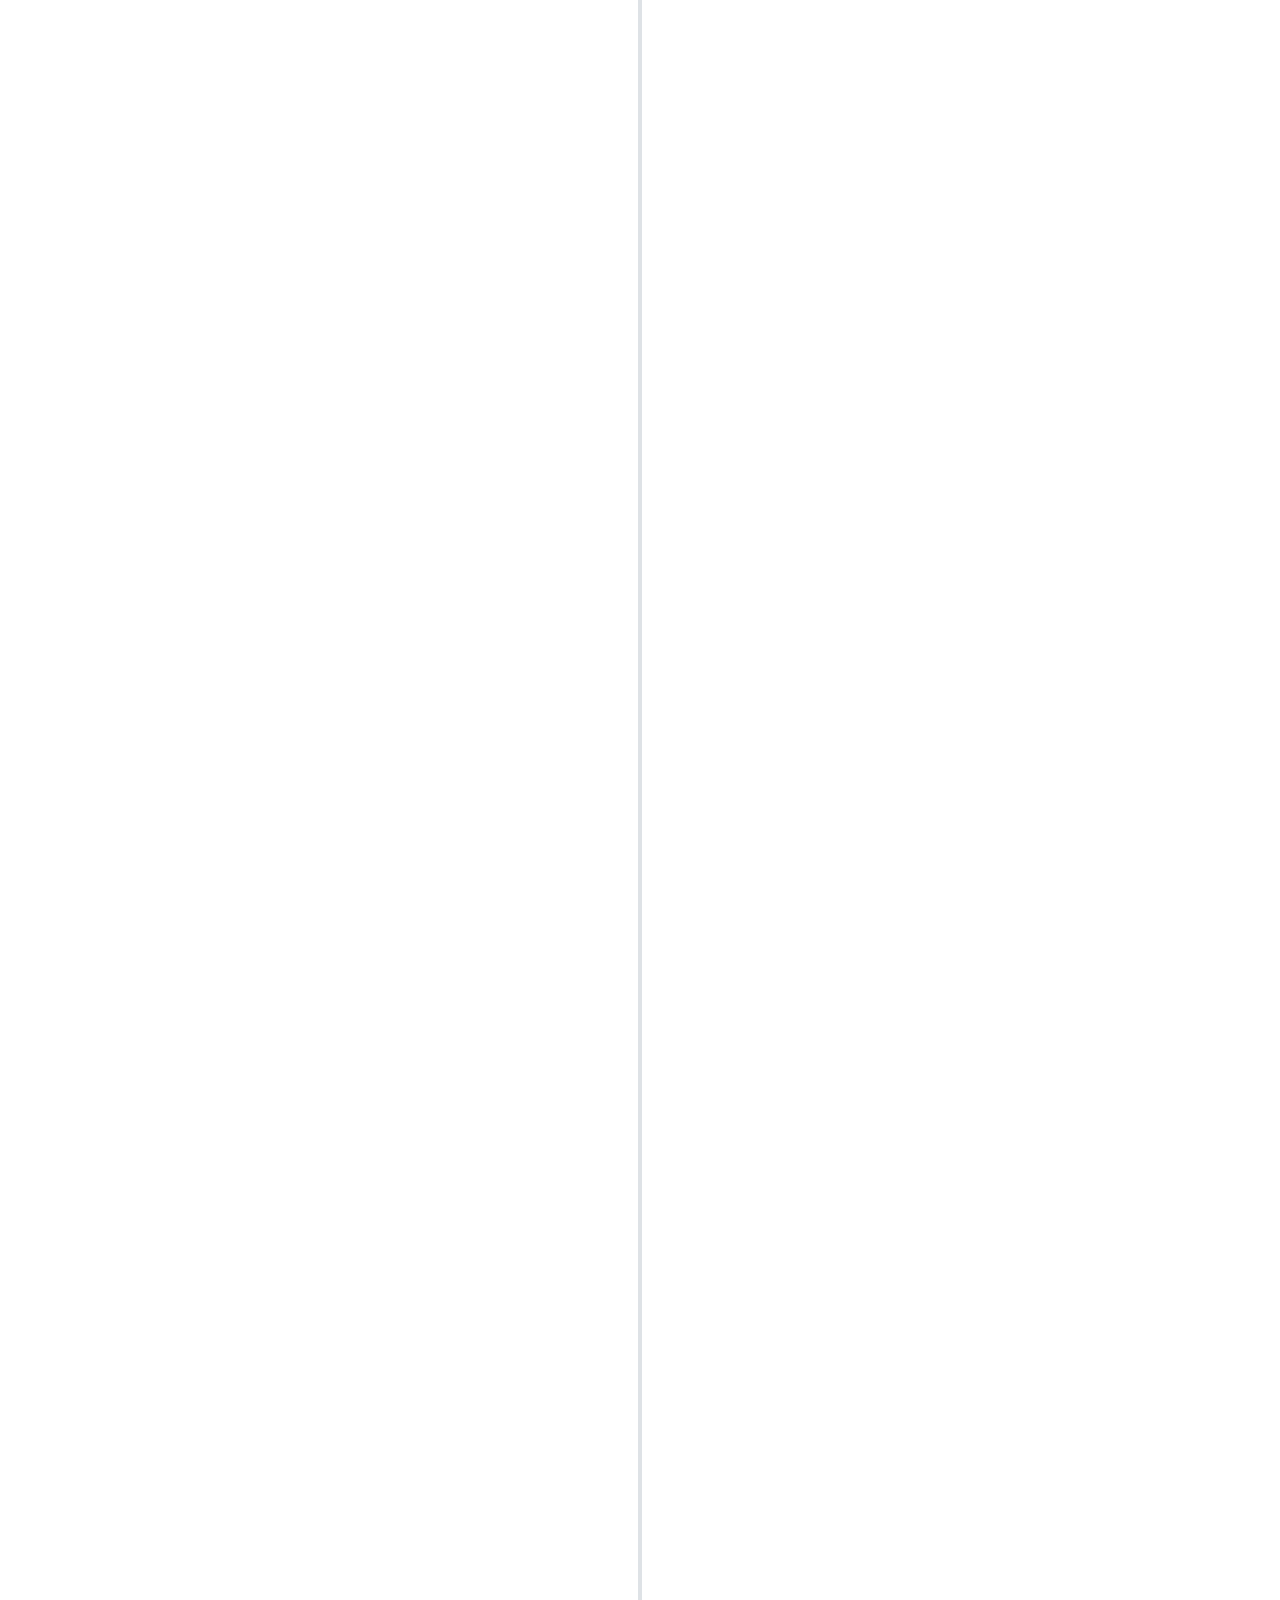
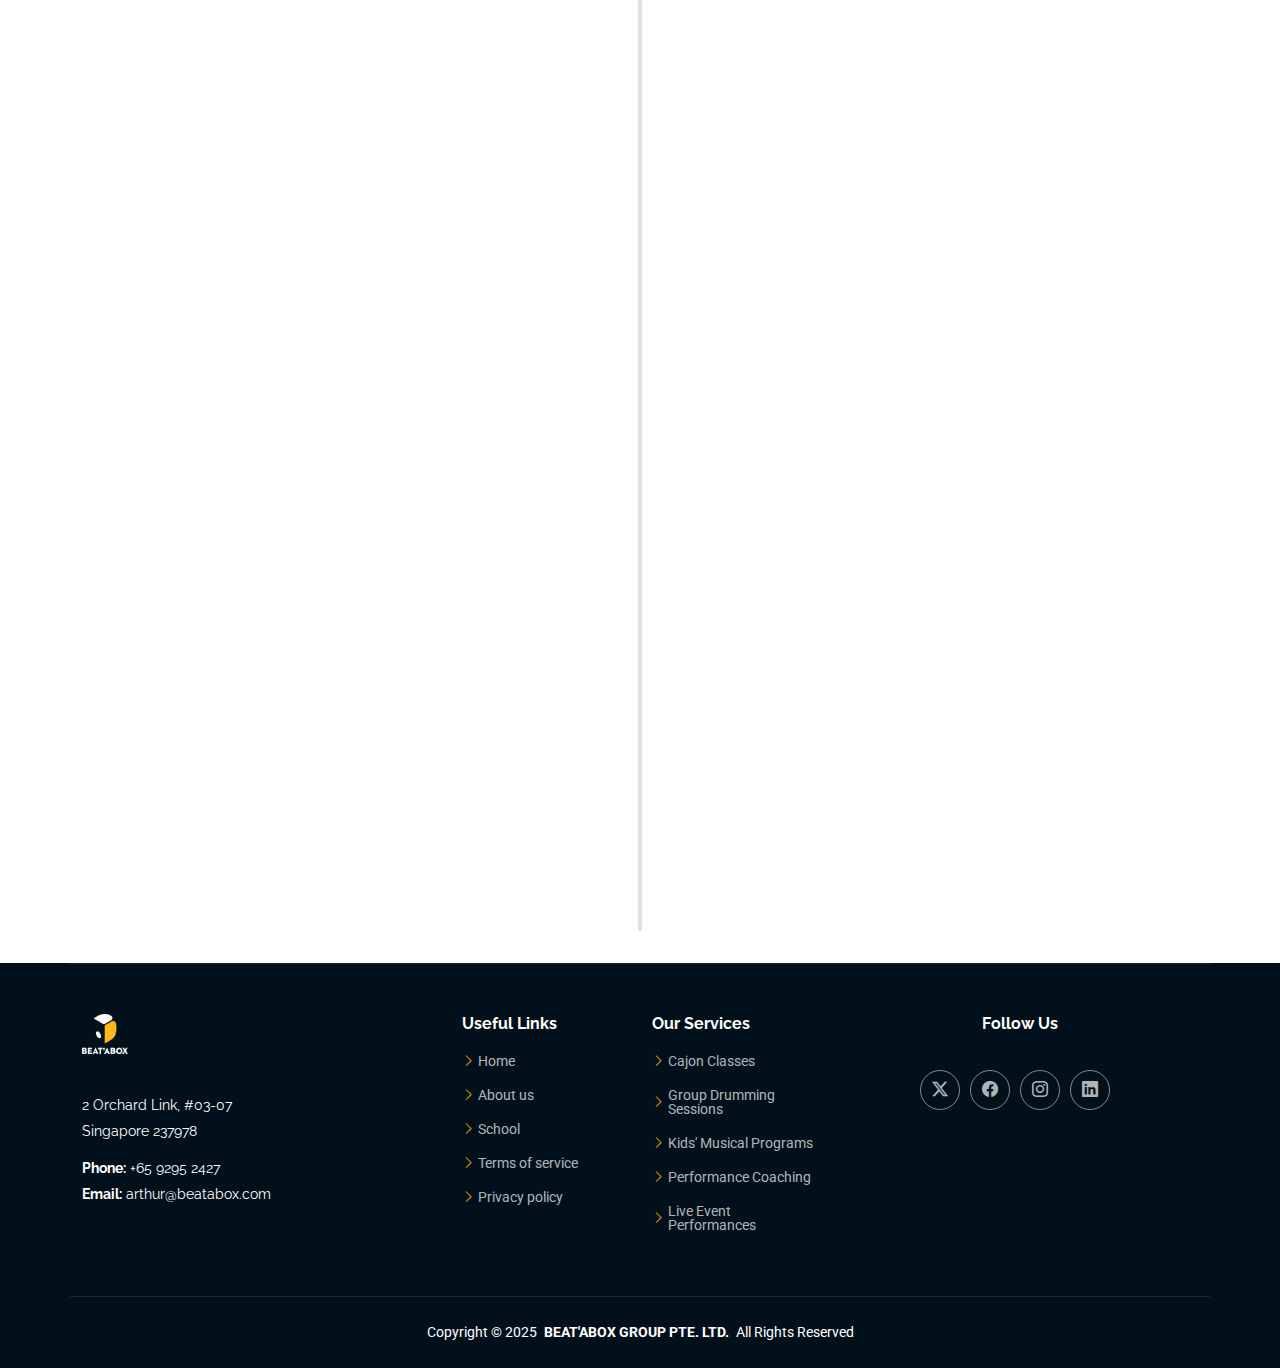
==== commit 503998f7: "Updates commit" ====
--- a/about.html
+++ b/about.html
@@ -47,7 +47,7 @@
                 <ul>
                   <li><a href="about.html#about">OUR STORY</a></li>
                   <li><a href="about.html#founder">OUR FOUNDER</a></li> 
-                  <li><a href="about.html#mission">OUR PORTFOLIO</a></li>
+                  <li><a href="about.html#mission">OUR JOURNEY</a></li>
                 </ul>
               </li>
     
@@ -139,7 +139,7 @@
                 <h3 style="margin-bottom: 2px;">Our Team</h3>
                 <p>Our team of MOE-registered, AMIS-certified and NAC-AEP approved music educators, and professional performing artistes, 
                   have over  20 years of collective experience in drumming up school programmes, corporate teambuilding, elderly-friendly programmes, 
-                  and performing live for a variety of event setting and scale. Experience, Energy, and Passion - we have it all. </p>
+                  and performing live for a variety of events. Experience, Energy, and Passion - we have it all. </p>
 
               <div class="watch-video d-flex align-items-center position-relative">
                 <i class="bi bi-play-circle"></i>
@@ -170,14 +170,16 @@
               <h3 style="margin-bottom: 2px;">Arthur Choo</h3>
               <p>Arthur is an established Singaporean music entrepreneur-educator with over 20 years of teaching and performing experience. 
                 Fondly remembered as the man who started with one cajon, he founded BEAT’ABOX in 2011 with the ambition to create a vibrant arts scene in Singapore. 
-                Over the years, BEAT’ABOX GROUP has grown to become Singapore’s leading Cajon powerhouse, delivering over 300 performances and workshops to more 
-                than 30,000 participants across the region. </p>
+                Over the years, BEAT’ABOX GROUP has grown to become Singapore’s leading Cajon powerhouse, delivering over 500 performances and workshops to 
+                more than 100,000 participants across the region.</p>
              
                 <p>As a business owner, Arthur is attuned to current affairs and environmental issues. He recognises the importance of spearheading sustainability efforts, 
                   especially for a small country like Singapore. After months of R&D, he successfully piloted the first series of green drums and launched Singapore’s 
-                  first innovative-recycled drumming group, Green Drumming. After an electrifying debut performance at Singapore Expo in 2019, Green Drumming continued to make a 
+                  first innovative-recycled drumming group, <a href="https://greendrum.sg/" target="_blank" class="chat-btn">Green Drumming</a>. 
+                  After an electrifying debut performance at Singapore Expo in 2019, <a href="https://greendrum.sg/" target="_blank" class="chat-btn">Green Drumming</a> continued to make a 
                   sustainable statement at numerous prolific events including Singapore Countdown, Chinese New Year, National Day Parade, and F1 Grand Prix. Today, 
-                  Green Drumming has evolved into a full-fledged creative service provider for performances, school programmes, corporate teambuilding and community initiatives.</p>
+                  <a href="https://greendrum.sg/" target="_blank" class="chat-btn">Green Drumming</a> has evolved into a full-fledged creative service provider for performances, 
+                  school programmes, corporate teambuilding and community initiatives.</p>
 
             </div>
           </div>
@@ -193,13 +195,15 @@
       <div class="container" data-aos="fade-up">
         <div class="our-story sub-story" data-aos="fade-up" data-aos-delay="100" >
         <p>In 2020, Arthur emerged as one of the winners for the Singapore Young Entrepreneurs Award (SYEA) Quality Education and Responsible Supply Chain categories. 
-          During the pandemic, he pivoted BEAT’ABOX Group and Green Drumming to provide online tutorials, empowering over 500 students to stay socially engaged through rhythm.</p>
+          During the pandemic, he pivoted BEAT’ABOX Group and <a href="https://greendrum.sg/" target="_blank" class="chat-btn">Green Drumming</a> to provide online tutorials, 
+          empowering over 500 students to stay socially engaged through rhythm.</p>
 
           <p>In 2023, Arthur attained a Doctorate in Philosophy (Social Works) and is currently taking his Doctorate in Business Administration.</p>
 
           <p>With Artificial Intelligence (AI) now making waves across industries including the arts, he is inspired to bridge the gap between technology and humanity. 
             He recently founded A.I.R Technology Pte Ltd, an innovative company specialising in developing rhythm-based mobile applications with a mission to foster 
-            greater inclusivity in society. The company’s first rhythm game application, Air Drumming is currently under development. </p>
+            greater inclusivity in society. The company’s first rhythm game application, <a href="https://greendrum.sg/" target="_blank" class="chat-btn">Air Drumming</a> 
+            is currently under development. </p>
         </div>
       </div>
 
@@ -224,7 +228,7 @@
               <a class="stretched-link">
                 <h3>Our Mission</h3>
               </a>
-              <p>Make rhythm possible for everyone, To inspire creativity, foster community, and promote sustainability through the power of rhythm.</p>
+              <p>Make rhythm possible for everyone by inspiring creativity, fostering community and promoting sustainability.</p>
             </div>
           </div>
 
@@ -239,7 +243,7 @@
               <a class="stretched-link">
                 <h3>Our Vision</h3>
               </a>
-              <p>Be the leading rhythm-based edutainment provider in the world where music unites, inspires, and drives positive change with sustainability at its core.</p>
+              <p>Be the leading rhythm-based edutainment provider in the world where music unites, inspires and drives positive change.</p>
             </div>
           </div>
 
@@ -254,7 +258,7 @@
               <a class="stretched-link">
                 <h3>Our Journey</h3>
               </a>
-              <p>Drumming the rhythm of life for over a decade, From one cajon to Singapore’s rhythmic powerhouse, we’ve empowered communities and pioneered Green Drumming to make music inclusive and impactful.</p>
+              <p>From one cajon to Singapore’s rhythmic powerhouse, we have been drumming for over a decade and contributing to a more vibrant, inclusive and sustainable society.</p>
             </div>
           </div>
 
@@ -334,7 +338,7 @@
             <div class="timeline-point"></div>
             <div class="timeline-content">
               <h5>2017</h5>
-              <p>Beat'ABox had the honor of performing at the prestigious Crescendo Musical, an event that brought together exceptional talent from across the region.</p>
+              <p>BEAT’ABOX had the honor of performing at the prestigious Crescendo Musical, an event that brought together exceptional talent from across the region.</p>
             </div>
           </div>
     
@@ -352,7 +356,7 @@
             <div class="timeline-point"></div>
             <div class="timeline-content">
               <h5>2019</h5>
-              <p>Spearheading sustainable arts with Green Drumming by BEAT'ABOX, Celebrating Chinese New Year with Singaporeans live on MediaCorp Ch8.</p>
+              <p>Spearheading sustainable arts with <a href="https://greendrum.sg/" target="_blank" class="chat-btn">Green Drumming</a> by BEAT'ABOX, Celebrating Chinese New Year with Singaporeans live on MediaCorp Ch8.</p>
             </div>
           </div>
 
@@ -379,7 +383,7 @@
             <div class="timeline-point"></div>
             <div class="timeline-content">
               <h5>2022 & Beyond</h5>
-              <p>Empowering over 10,000 Singaporeans from all walks of life, ages, sectors with rhythm!
+              <p>Empowering over 100,000 Singaporeans from all walks of life, ages, sectors with rhythm!
                 Drumming up joy and fun with schools, corporates, government organisations, NGOs</p>
             </div>
           </div>
--- a/assets/css/main.css
+++ b/assets/css/main.css
@@ -2222,4 +2222,10 @@
   cursor: pointer;
 }
 
-
+.chat-btn {
+  font-weight: 600;
+  color: #2a3d4f;
+}
+
+
+
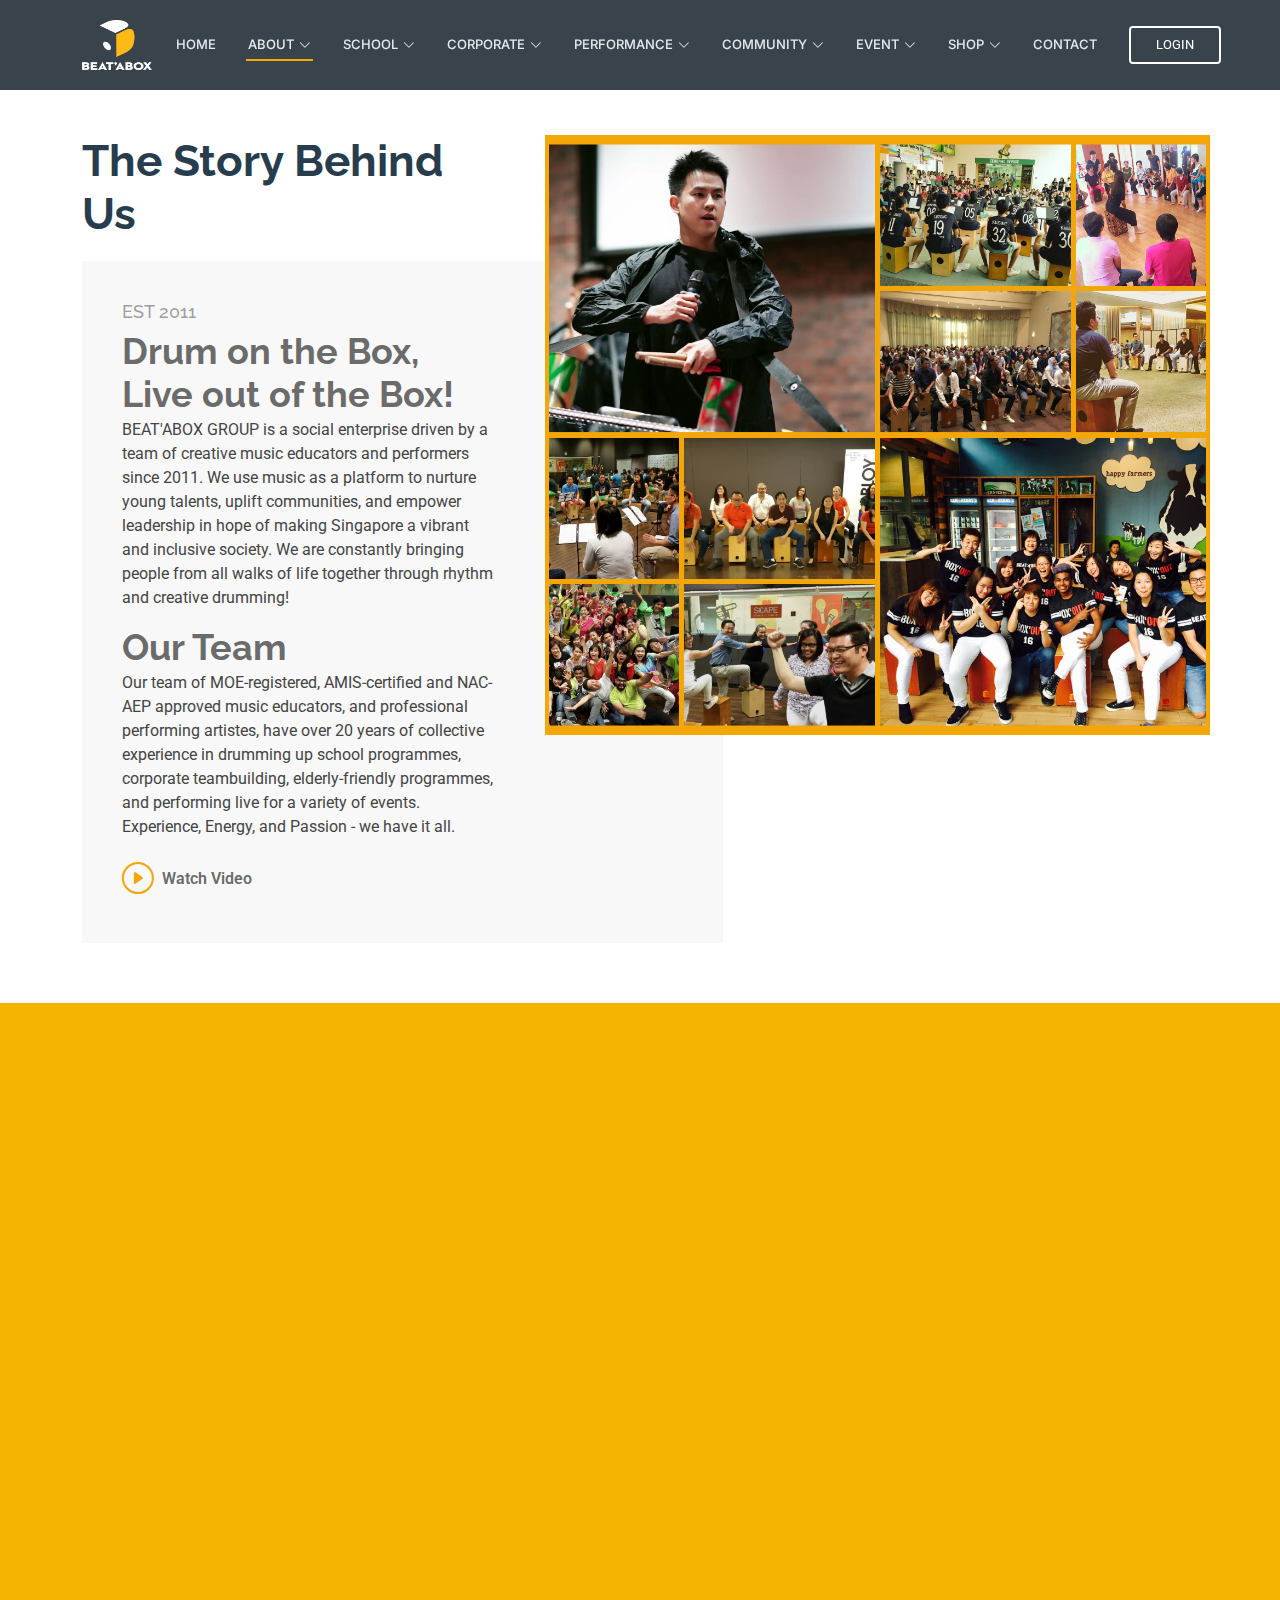
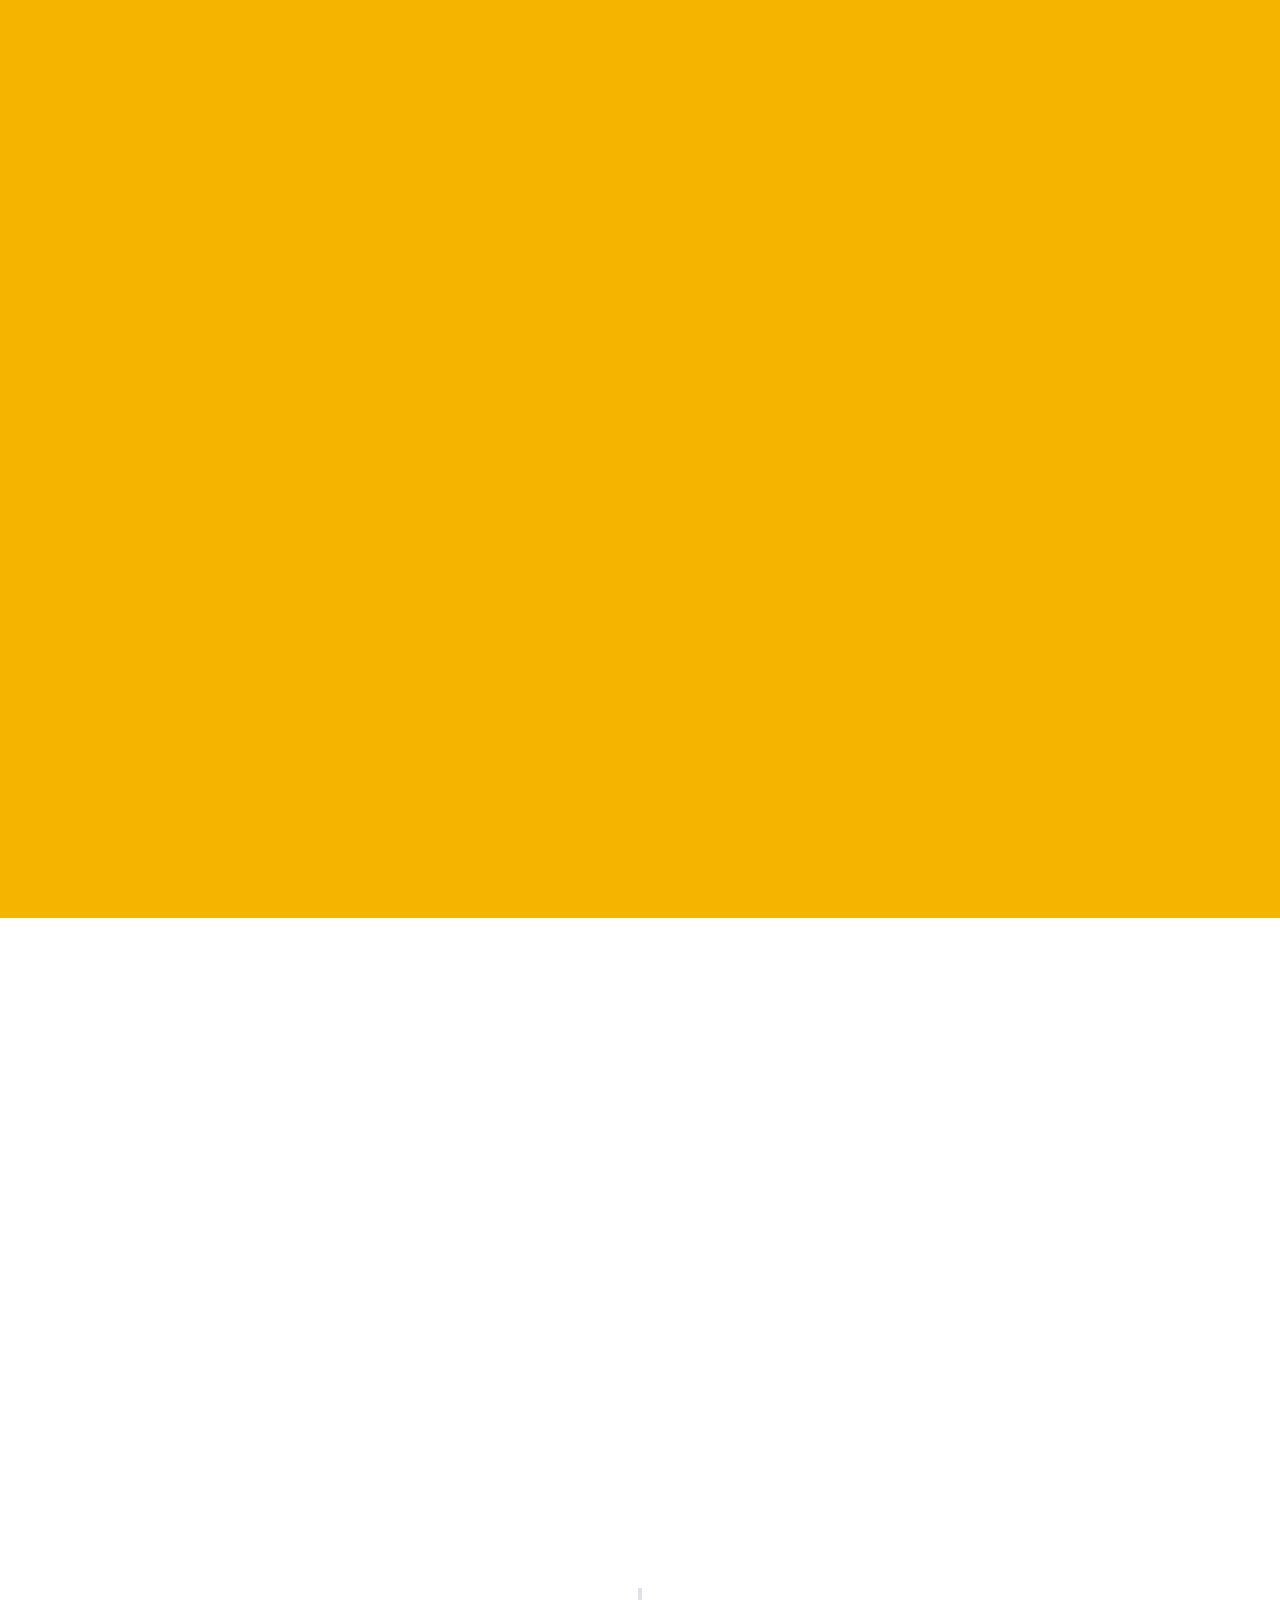
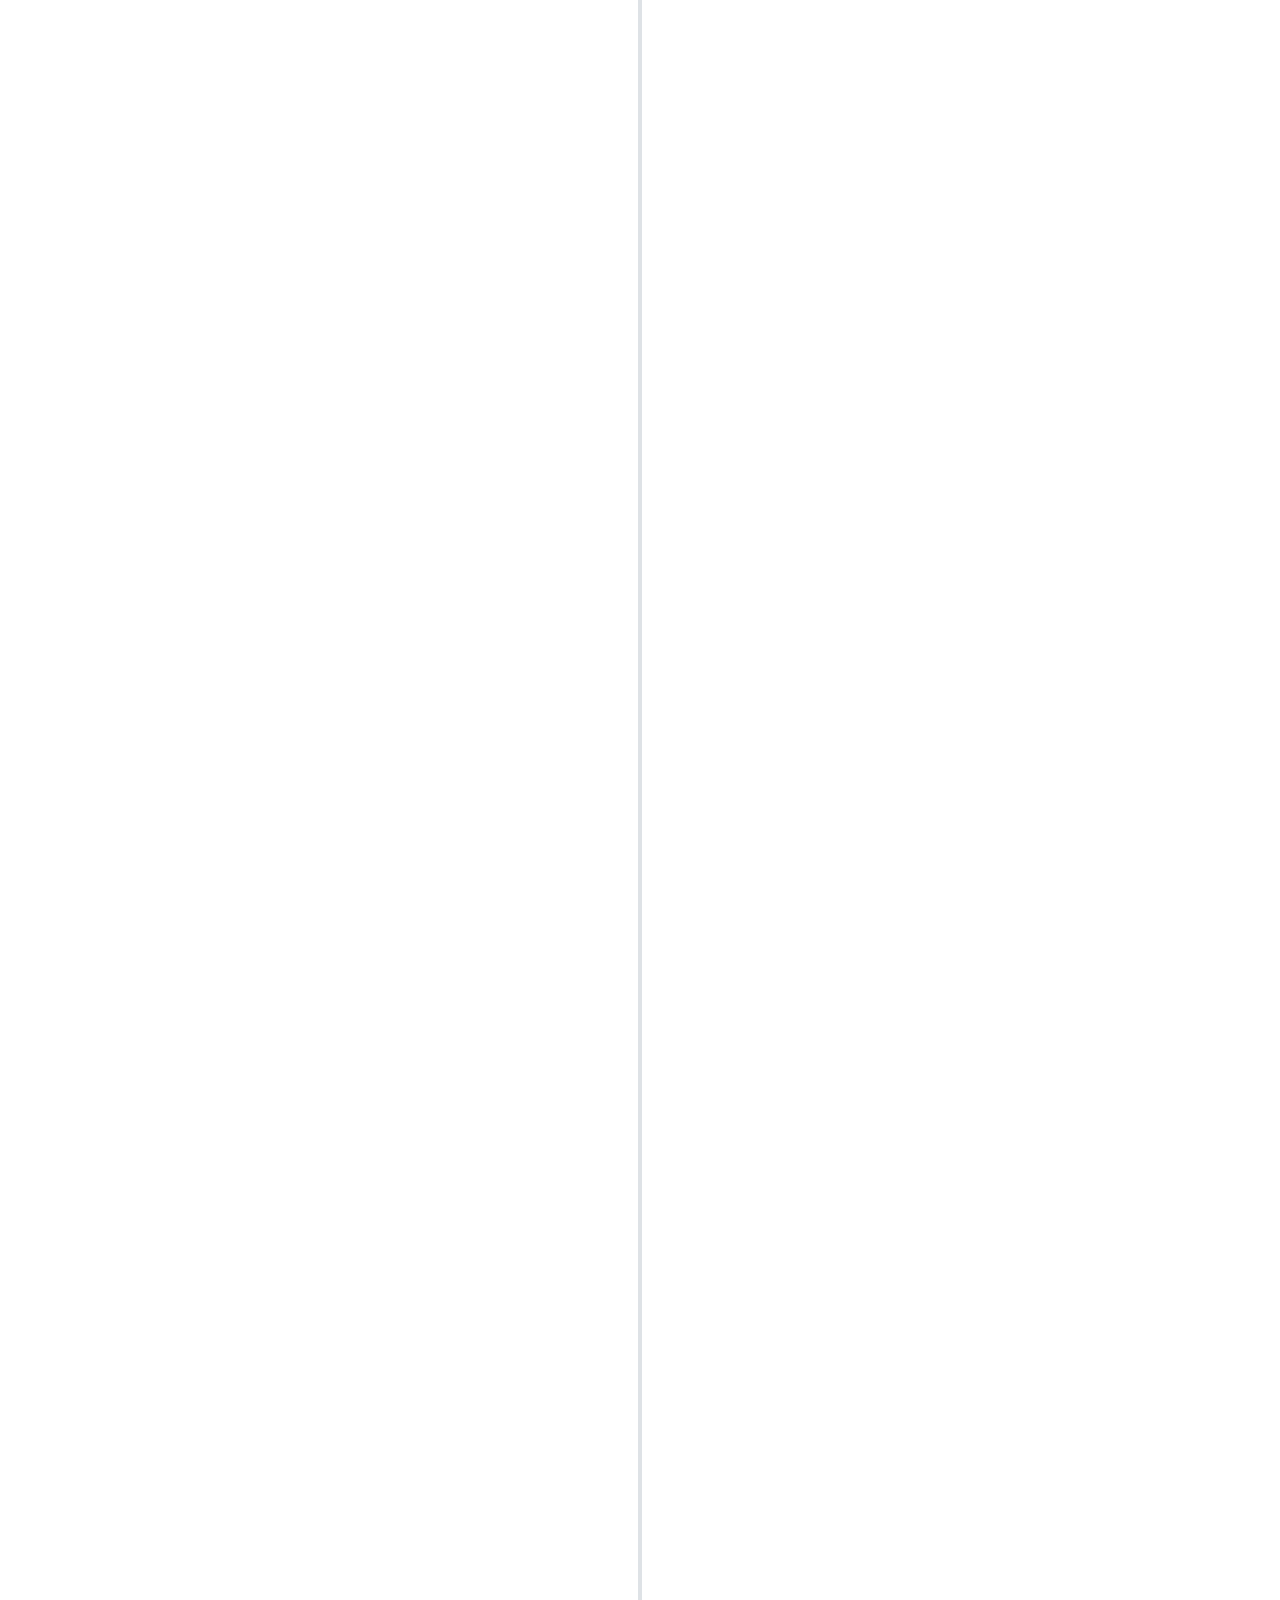
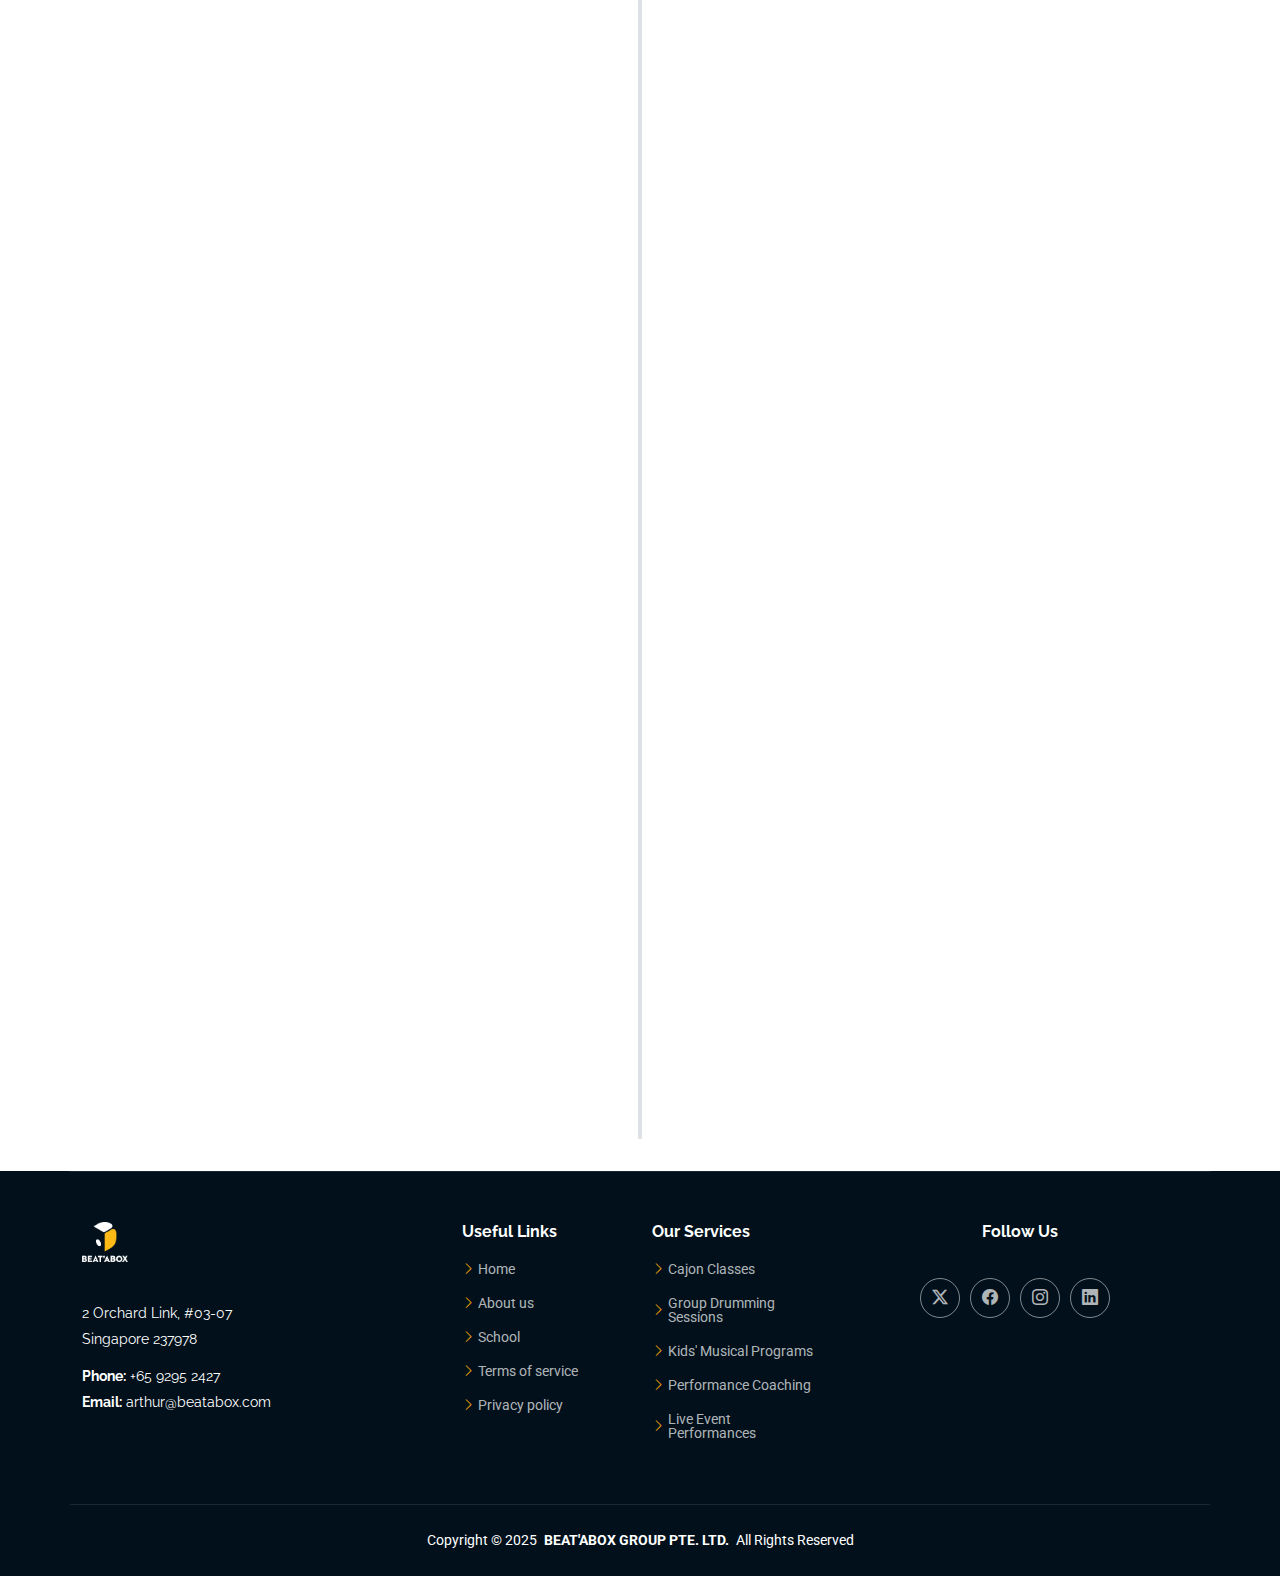
==== commit 54eb187e: "Updates commit" ====
--- a/about.html
+++ b/about.html
@@ -181,6 +181,17 @@
                   <a href="https://greendrum.sg/" target="_blank" class="chat-btn">Green Drumming</a> has evolved into a full-fledged creative service provider for performances, 
                   school programmes, corporate teambuilding and community initiatives.</p>
 
+                  <p>In 2020, Arthur emerged as one of the winners for the Singapore Young Entrepreneurs Award (SYEA) Quality Education and Responsible Supply Chain categories. 
+                    During the pandemic, he pivoted BEAT’ABOX Group and <a href="https://greendrum.sg/" target="_blank" class="chat-btn">Green Drumming</a> to provide online tutorials, 
+                    empowering over 500 students to stay socially engaged through rhythm.</p>
+          
+                    <p>In 2023, Arthur attained a Doctorate in Philosophy (Social Works) and is currently taking his Doctorate in Business Administration.</p>
+          
+                    <p>With Artificial Intelligence (AI) now making waves across industries including the arts, he is inspired to bridge the gap between technology and humanity. 
+                      He recently founded A.I.R Technology Pte Ltd, an innovative company specialising in developing rhythm-based mobile applications with a mission to foster 
+                      greater inclusivity in society. The company’s first rhythm game application, <a href="https://greendrum.sg/" target="_blank" class="chat-btn">Air Drumming</a> 
+                      is currently under development. </p>
+
             </div>
           </div>
 
@@ -191,21 +202,6 @@
 
     <!-- mission Section -->
     <section id="mission" class="mission section">
-
-      <div class="container" data-aos="fade-up">
-        <div class="our-story sub-story" data-aos="fade-up" data-aos-delay="100" >
-        <p>In 2020, Arthur emerged as one of the winners for the Singapore Young Entrepreneurs Award (SYEA) Quality Education and Responsible Supply Chain categories. 
-          During the pandemic, he pivoted BEAT’ABOX Group and <a href="https://greendrum.sg/" target="_blank" class="chat-btn">Green Drumming</a> to provide online tutorials, 
-          empowering over 500 students to stay socially engaged through rhythm.</p>
-
-          <p>In 2023, Arthur attained a Doctorate in Philosophy (Social Works) and is currently taking his Doctorate in Business Administration.</p>
-
-          <p>With Artificial Intelligence (AI) now making waves across industries including the arts, he is inspired to bridge the gap between technology and humanity. 
-            He recently founded A.I.R Technology Pte Ltd, an innovative company specialising in developing rhythm-based mobile applications with a mission to foster 
-            greater inclusivity in society. The company’s first rhythm game application, <a href="https://greendrum.sg/" target="_blank" class="chat-btn">Air Drumming</a> 
-            is currently under development. </p>
-        </div>
-      </div>
 
       <!-- Section Title -->
       <div class="container section-title mt-5" data-aos="fade-up">
